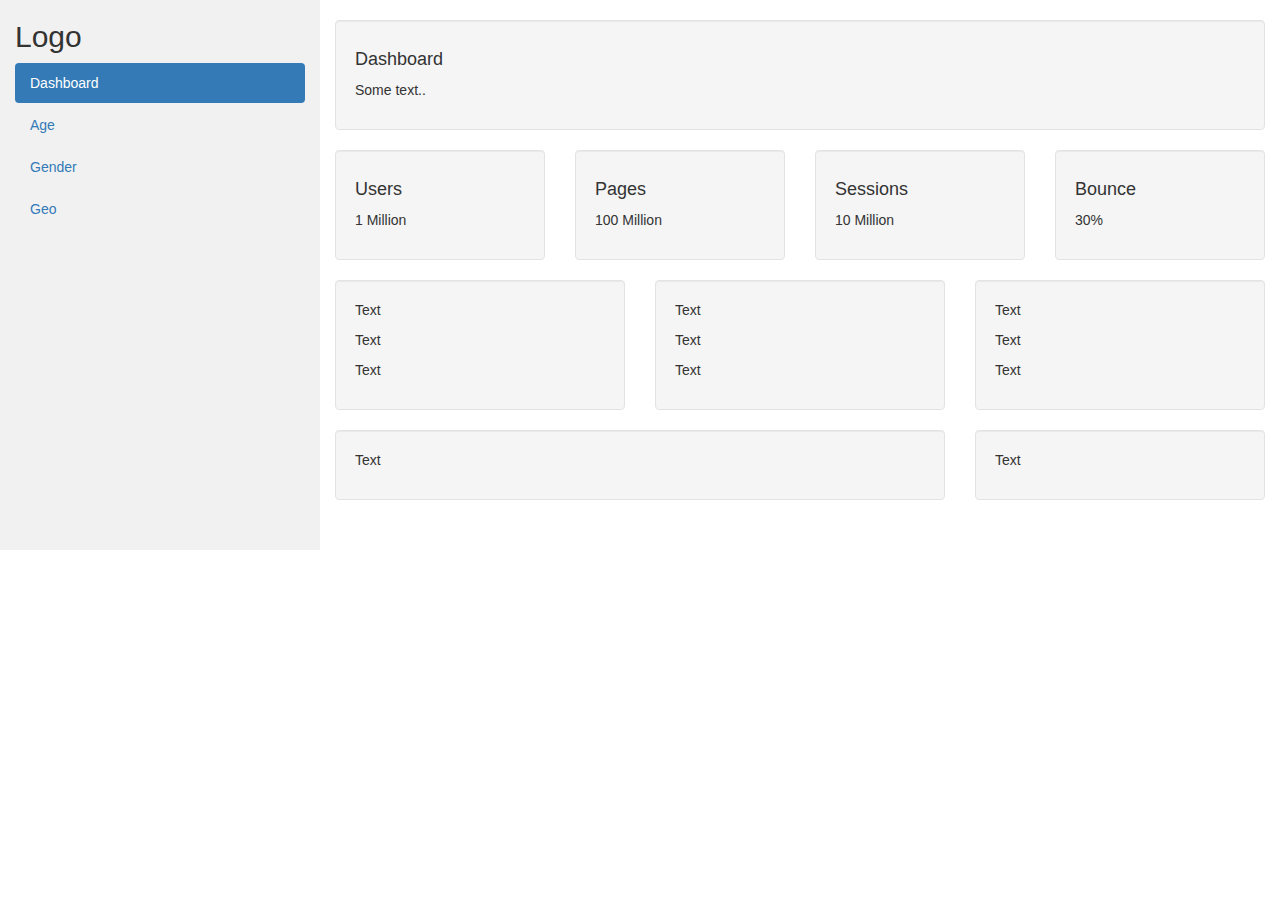
==== dashboard.html @ 498940fa "Add changes" ====
<!DOCTYPE html>
<html lang="en">
<head>
  <title>Bootstrap Example</title>
  <meta charset="utf-8">
  <meta name="viewport" content="width=device-width, initial-scale=1">
  <link rel="stylesheet" href="https://maxcdn.bootstrapcdn.com/bootstrap/3.4.1/css/bootstrap.min.css">
  <script src="https://ajax.googleapis.com/ajax/libs/jquery/3.6.0/jquery.min.js"></script>
  <script src="https://maxcdn.bootstrapcdn.com/bootstrap/3.4.1/js/bootstrap.min.js"></script>
  <style>
    .row.content {height: 550px}
        .sidenav {
      background-color: #f1f1f1;
      height: 100%;
    }
        
    @media screen and (max-width: 767px) {
      .row.content {height: auto;} 
    }
  </style>
</head>
<body>

<nav class="navbar navbar-inverse visible-xs">
  <div class="container-fluid">
    <div class="navbar-header">
      <button type="button" class="navbar-toggle" data-toggle="collapse" data-target="#myNavbar">
        <span class="icon-bar"></span>
        <span class="icon-bar"></span>
        <span class="icon-bar"></span>                        
      </button>
      <a class="navbar-brand" href="#"><img src="/img/profile.jpg" alt="Profile"></a>
    </div>
    <div class="collapse navbar-collapse" id="myNavbar">
      <ul class="nav navbar-nav">
        <li class="active"><a href="#">Dashboard</a></li>
        <li><a href="#">Age</a></li>
        <li><a href="#">Gender</a></li>
        <li><a href="#">Geo</a></li>
      </ul>
    </div>
  </div>
</nav>

<div class="container-fluid">
  <div class="row content">
    <div class="col-sm-3 sidenav hidden-xs">
      <h2>Logo</h2>
      <ul class="nav nav-pills nav-stacked">
        <li class="active"><a href="#section1">Dashboard</a></li>
        <li><a href="#section2">Age</a></li>
        <li><a href="#section3">Gender</a></li>
        <li><a href="#section3">Geo</a></li>
      </ul><br>
    </div>
    <br>
    
    <div class="col-sm-9">
      <div class="well">
        <h4>Dashboard</h4>
        <p>Some text..</p>
      </div>
      <div class="row">
        <div class="col-sm-3">
          <div class="well">
            <h4>Users</h4>
            <p>1 Million</p> 
          </div>
        </div>
        <div class="col-sm-3">
          <div class="well">
            <h4>Pages</h4>
            <p>100 Million</p> 
          </div>
        </div>
        <div class="col-sm-3">
          <div class="well">
            <h4>Sessions</h4>
            <p>10 Million</p> 
          </div>
        </div>
        <div class="col-sm-3">
          <div class="well">
            <h4>Bounce</h4>
            <p>30%</p> 
          </div>
        </div>
      </div>
      <div class="row">
        <div class="col-sm-4">
          <div class="well">
            <p>Text</p> 
            <p>Text</p> 
            <p>Text</p> 
          </div>
        </div>
        <div class="col-sm-4">
          <div class="well">
            <p>Text</p> 
            <p>Text</p> 
            <p>Text</p> 
          </div>
        </div>
        <div class="col-sm-4">
          <div class="well">
            <p>Text</p> 
            <p>Text</p> 
            <p>Text</p> 
          </div>
        </div>
      </div>
      <div class="row">
        <div class="col-sm-8">
          <div class="well">
            <p>Text</p> 
          </div>
        </div>
        <div class="col-sm-4">
          <div class="well">
            <p>Text</p> 
          </div>
        </div>
      </div>
    </div>
  </div>
</div>

</body>
</html>
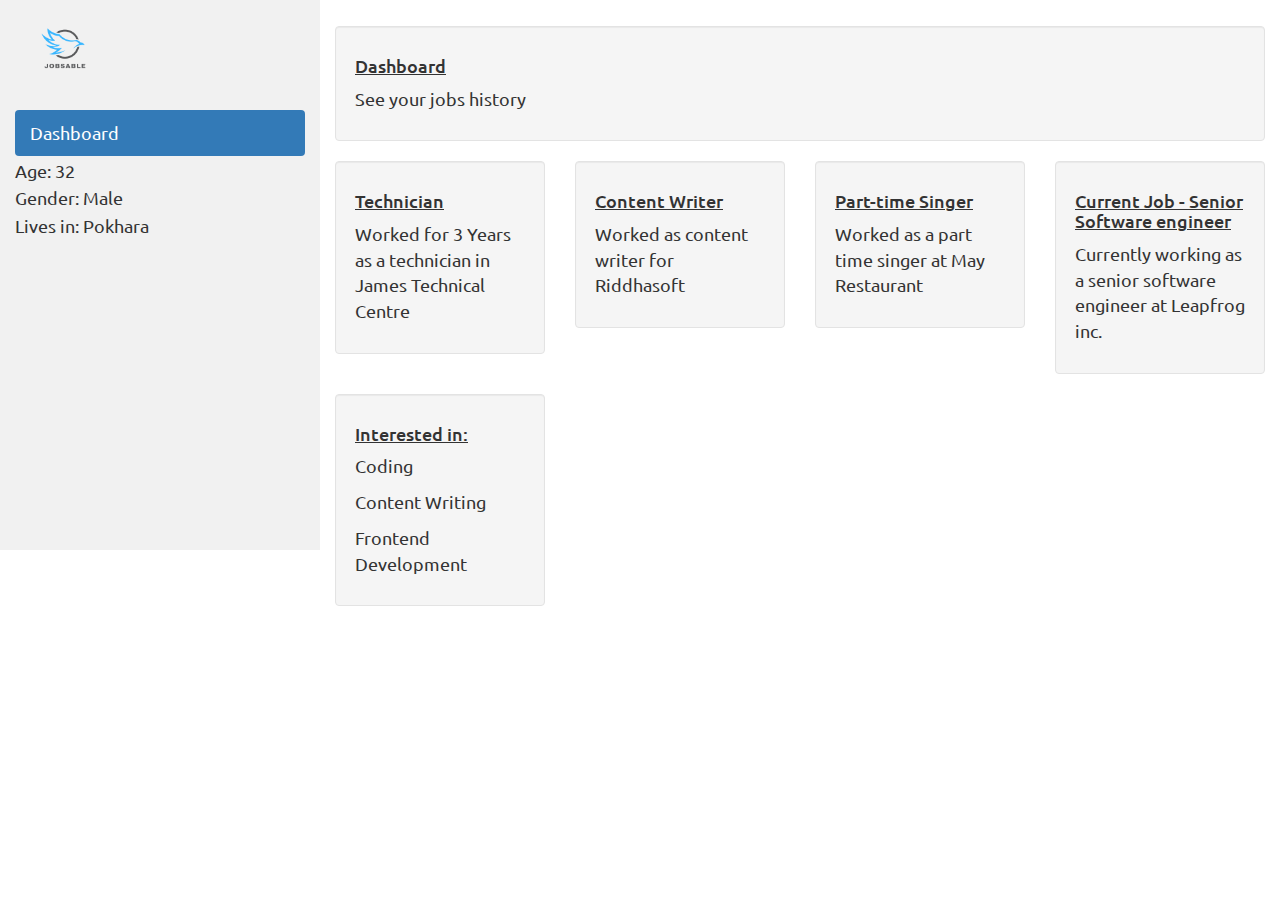
==== commit 461ad4c2: "Add files" ====
--- a/dashboard.html
+++ b/dashboard.html
@@ -1,12 +1,14 @@
 <!DOCTYPE html>
 <html lang="en">
 <head>
-  <title>Bootstrap Example</title>
+  <title>Dashboard</title>
   <meta charset="utf-8">
   <meta name="viewport" content="width=device-width, initial-scale=1">
   <link rel="stylesheet" href="https://maxcdn.bootstrapcdn.com/bootstrap/3.4.1/css/bootstrap.min.css">
   <script src="https://ajax.googleapis.com/ajax/libs/jquery/3.6.0/jquery.min.js"></script>
   <script src="https://maxcdn.bootstrapcdn.com/bootstrap/3.4.1/js/bootstrap.min.js"></script>
+  <link rel="stylesheet" href="./styles.css/dashboard.css">
+  <link rel="icon" href="./img/Jobsable.png">
   <style>
     .row.content {height: 550px}
         .sidenav {
@@ -29,14 +31,14 @@
         <span class="icon-bar"></span>
         <span class="icon-bar"></span>                        
       </button>
-      <a class="navbar-brand" href="#"><img src="/img/profile.jpg" alt="Profile"></a>
+      <a class="navbar-brand" href="#"><img src="./img/logo.png" alt="logo"></a>
     </div>
     <div class="collapse navbar-collapse" id="myNavbar">
       <ul class="nav navbar-nav">
         <li class="active"><a href="#">Dashboard</a></li>
-        <li><a href="#">Age</a></li>
-        <li><a href="#">Gender</a></li>
-        <li><a href="#">Geo</a></li>
+        <li>Age: 32</li>
+        <li>Gender: Male</li>
+        <li>Lives in: Pokhara</li>
       </ul>
     </div>
   </div>
@@ -45,12 +47,12 @@
 <div class="container-fluid">
   <div class="row content">
     <div class="col-sm-3 sidenav hidden-xs">
-      <h2>Logo</h2>
+      <img src="./img/logo.png" alt="logo" height="100px" width="100px">
       <ul class="nav nav-pills nav-stacked">
         <li class="active"><a href="#section1">Dashboard</a></li>
-        <li><a href="#section2">Age</a></li>
-        <li><a href="#section3">Gender</a></li>
-        <li><a href="#section3">Geo</a></li>
+        <li>Age: 32</li>
+        <li>Gender: Male</li>
+        <li>Lives in: Pokhara</li>
       </ul><br>
     </div>
     <br>
@@ -58,66 +60,42 @@
     <div class="col-sm-9">
       <div class="well">
         <h4>Dashboard</h4>
-        <p>Some text..</p>
+        <p>See your jobs history</p>
       </div>
       <div class="row">
         <div class="col-sm-3">
           <div class="well">
-            <h4>Users</h4>
-            <p>1 Million</p> 
+            <h4>Technician</h4>
+            <p>Worked for 3 Years as a technician in James Technical Centre</p> 
           </div>
         </div>
         <div class="col-sm-3">
           <div class="well">
-            <h4>Pages</h4>
-            <p>100 Million</p> 
+            <h4>Content Writer</h4>
+            <p>Worked as content writer for Riddhasoft</p> 
+          </div>
+        </div>
+        <div class="col-sm-3 .text-center">
+          <div class="well">
+            <h4>Part-time Singer</h4>
+            <p>Worked as a part time singer at May Restaurant</p> 
           </div>
         </div>
         <div class="col-sm-3">
           <div class="well">
-            <h4>Sessions</h4>
-            <p>10 Million</p> 
-          </div>
-        </div>
-        <div class="col-sm-3">
-          <div class="well">
-            <h4>Bounce</h4>
-            <p>30%</p> 
+            <h4>Current Job - Senior Software engineer</h4>
+            <p>Currently working as a senior software engineer at Leapfrog inc.</p> 
           </div>
         </div>
       </div>
       <div class="row">
-        <div class="col-sm-4">
+        <div class="col-sm-3">
           <div class="well">
-            <p>Text</p> 
-            <p>Text</p> 
-            <p>Text</p> 
-          </div>
-        </div>
-        <div class="col-sm-4">
-          <div class="well">
-            <p>Text</p> 
-            <p>Text</p> 
-            <p>Text</p> 
-          </div>
-        </div>
-        <div class="col-sm-4">
-          <div class="well">
-            <p>Text</p> 
-            <p>Text</p> 
-            <p>Text</p> 
-          </div>
-        </div>
-      </div>
-      <div class="row">
-        <div class="col-sm-8">
-          <div class="well">
-            <p>Text</p> 
-          </div>
-        </div>
-        <div class="col-sm-4">
-          <div class="well">
-            <p>Text</p> 
+            <h4>Interested in:</h4>
+            <p>Coding</p> 
+            <p>Content Writing</p> 
+            <p>Frontend Development</p> 
+ 
           </div>
         </div>
       </div>
--- a/styles.css/dashboard.css
+++ b/styles.css/dashboard.css
@@ -0,0 +1,33 @@
+@import url('https://fonts.googleapis.com/css2?family=Ubuntu:wght@300&display=swap');
+*{
+    margin: 0;
+    padding: 0;
+    box-sizing: border-box;
+    font-family: 'Ubuntu', sans-serif;
+    font-size: 18px;
+}
+
+.search{
+    display: flex;
+    justify-content: center;
+    align-items: center;
+}
+
+h4{
+    text-decoration: underline;
+}
+.navbar{
+    background-color: rgb(234, 231, 231);
+}
+img{
+    border-radius: 50%;
+    padding: 10px;
+    margin-bottom: 10px;
+}
+@media only screen and (max-width: 767px) {
+img{
+    height: 60px;
+    position: relative;
+    top:-20px;
+}
+  }